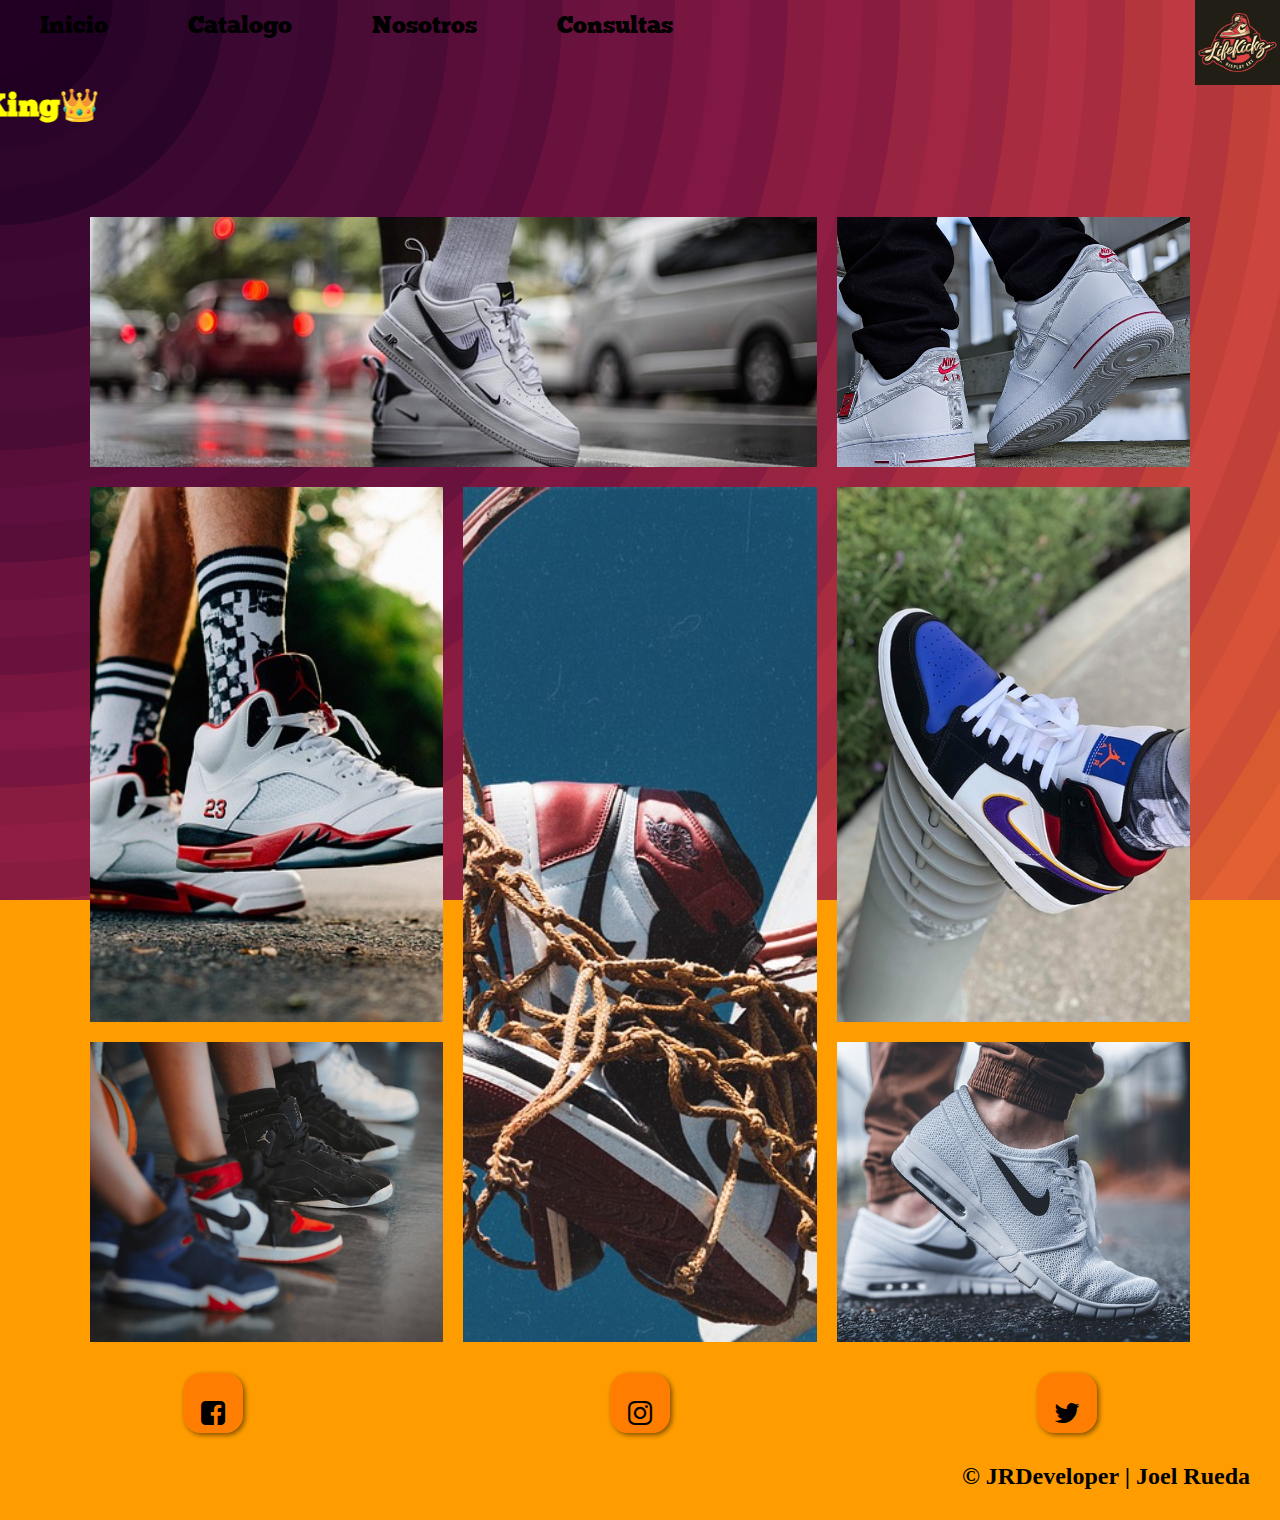
==== catalogo.html @ d48b3563 "modificacion de los archivos css" ====
<!DOCTYPE html>
<html lang="es">
<head>
    <meta charset="UTF-8">
    <meta http-equiv="X-UA-Compatible" content="IE=edge">
    <meta name="viewport" content="width=device-width, initial-scale=1.0">
    <link rel="stylesheet" href="./css/style.css">
    <link rel="stylesheet" href="./css/catalogo.css">
    <link rel="shortcut icon" href="./img/png-transparent-nike-logo-movement-brands-black.png" type="image/x-icon">
    <link rel="stylesheet" href="https://stackpath.bootstrapcdn.com/font-awesome/4.7.0/css/font-awesome.min.css">
    <!--<link rel="stylesheet" href="https://cdnjs.cloudflare.com/ajax/libs/font-awesome/6.4.0/css/all.min.css" integrity="sha512-iecdLmaskl7CVkqkXNQ/ZH/XLlvWZOJyj7Yy7tcenmpD1ypASozpmT/E0iPtmFIB46ZmdtAc9eNBvH0H/ZpiBw==" crossorigin="anonymous" referrerpolicy="no-referrer" />-->
    <title>Catalogo</title>
</head>
<body>
    <nav class="cabecera">
        <ul class="menu">
        <li><a href="index.html">Inicio</a></li>
        <li><a href="catalogo.html">Catalogo</a></li>
        <li><a href="nosotros.html">Nosotros</a></li>
        <li><a href="consultas.html">Consultas</a></li>
        <div class="logo">
        <img src="./img/logo.png" class="logo-img">
        </div>
        </ul>
    </nav>

    <marquee behavior="" direction="right"><h1>👑Welcome to Sneaker King👑</h1></marquee>
    <div class="container-img">
        <div class="box-img">
            <a href="#">
                <figure>
                    <img src="/img/nike-g1b29103af_640.jpg" alt="img-galeria" class="img-grid">
                </figure>
            </a>
        </div>
        <div class="box-img">
            <a href="#">
                <figure>
                    <img src="/img/nike-g95a1f9b24_640.jpg" alt="img-galeria" class="img-grid">
                </figure>
            </a>
        </div>
        <div class="box-img">
            <a href="#">
                <figure>
                    <img src="/img/kicks-gc5918ade9_640.jpg" alt="img-galeria" class="img-grid">
                </figure>
            </a>
        </div>
        <div class="box-img">
            <a href="#">
                <figure>
                    <img src="/img/sneakers-ge3d18dd62_640.jpg" alt="img-galeria" class="img-grid">
                </figure>
            </a>
        </div>
        <div class="box-img">
            <a href="#">
                <figure>
                    <img src="/img/sneakers-g06faaa483_640.jpg" alt="img-galeria" class="img-grid">
                </figure>
            </a>
        </div>
        <div class="box-img">
            <a href="#">
                <figure>
                    <img src="/img/sneakers-gb65b19a7a_640.jpg" alt="img-galeria" class="img-grid">
                </figure>
            </a>
        </div>
        <div class="box-img">
            <a href="#">
                <figure>
                    <img src="/img/feet-gdb52cc5bb_640.jpg" alt="img-galeria" class="img-grid">
                </figure>
            </a>
        </div>
    </div>
    <footer>
        <section class="button">
            <a href="#" class="fa fa-facebook-square" aria-hidden="true"></a>
            <a href="#" class="fa fa-instagram" aria-hidden="true"></a>
            <a href="#" class="fa fa-twitter" aria-hidden="true"></a>
            </section>
            <h2 class="titulo-final">&copy; JRDeveloper | Joel Rueda</h2>
    </footer>
    <!--<a href="#" class="subir">
        <i class="fa-solid fa-chevron-up"></i>
    </a>-->
</body>
</html>
---- css/style.css ----
*{
    margin: 0;
    padding: 0;
    box-sizing: border-box;
}
@font-face {
    font-family: 'Chunk';
    src: url(./../assets/chunkfive-reg-titles.woff2);
}

@font-face {
    font-family: 'CascadiaCode';
    src: url(./../assets/cascadia-code-parrafos.woff);
}

@font-face {
    font-family: 'Silium';
    src: url(./../font/silium-especial.woff);
}

@font-face {
    font-family: 'ChunkPrint';
    src: url(./../font/ChunkFivePrint.woff);
}
body{
    background-color: #ff9d00;
    background-image: url("data:image/svg+xml,%3Csvg xmlns='http://www.w3.org/2000/svg' width='100%25' height='100%25' viewBox='0 0 1600 800'%3E%3Cg stroke='%23000' stroke-width='66.7' stroke-opacity='0.05' %3E%3Ccircle fill='%23ff9d00' cx='0' cy='0' r='1800'/%3E%3Ccircle fill='%23fb8d17' cx='0' cy='0' r='1700'/%3E%3Ccircle fill='%23f47d24' cx='0' cy='0' r='1600'/%3E%3Ccircle fill='%23ed6e2d' cx='0' cy='0' r='1500'/%3E%3Ccircle fill='%23e35f34' cx='0' cy='0' r='1400'/%3E%3Ccircle fill='%23d85239' cx='0' cy='0' r='1300'/%3E%3Ccircle fill='%23cc453e' cx='0' cy='0' r='1200'/%3E%3Ccircle fill='%23be3941' cx='0' cy='0' r='1100'/%3E%3Ccircle fill='%23b02f43' cx='0' cy='0' r='1000'/%3E%3Ccircle fill='%23a02644' cx='0' cy='0' r='900'/%3E%3Ccircle fill='%23901e44' cx='0' cy='0' r='800'/%3E%3Ccircle fill='%23801843' cx='0' cy='0' r='700'/%3E%3Ccircle fill='%236f1341' cx='0' cy='0' r='600'/%3E%3Ccircle fill='%235e0f3d' cx='0' cy='0' r='500'/%3E%3Ccircle fill='%234e0c38' cx='0' cy='0' r='400'/%3E%3Ccircle fill='%233e0933' cx='0' cy='0' r='300'/%3E%3Ccircle fill='%232e062c' cx='0' cy='0' r='200'/%3E%3Ccircle fill='%23210024' cx='0' cy='0' r='100'/%3E%3C/g%3E%3C/svg%3E");
    background-attachment: fixed;
    background-size: cover;
}
marquee{
    font-family: 'Chunk';
    color: yellow;
}
h3{
    font-family: 'CascadiaCode';
}
p{
    font-family: 'CascadiaCode';
}
a{
    font-family: "Chunk";
    font-size: x-large;
    text-align: center;
    color: black;
    padding: 10px;
}
.menu{
    display: flex;
    text-align: center;
    list-style-type: none;
}
.menu li a{
    text-decoration: none;
    padding: 30px;
    font-size: x-large;
}
.logo{
    display: flex;
    justify-content: right;
    height: 100%;
    width: 100%;
}
.logo-img{
    width: 15%;
    width: 16;
}
ul li{
    display: inline-block;
    padding: 10px ;
}
ul li a:hover{
    color: rgb(190, 205, 50);
}
header{
    justify-content: space-between;
    width: 100%;
    height: 500px;
}
.slider-principal{
    display: flex;
    width: 100%;
    height: 430px;
}
.slider-principal .img-slider{
    width: 0px;
    flex-grow: 1;
    object-fit: cover;
    opacity: .8;
    transition: .5s ease;
}
.slider-principal .img-slider:hover{
    cursor: default;
    width: 300px;
    opacity: 1;
    filter: contrast(120%);
}
.contenedor-sobre-nosotros{
    display: flex;
    justify-content: space-evenly;
}
.imagen{
    margin-top: 15px;
    width: 450px;
    height: 200px;
    border-radius: 15%;
}
.sobre-nosotros .contenedor-texto{
    margin-top:15px;
    width: 500px;
    height: 250px;

}
.contenedor-texto h3{
    font-size: x-large;
    margin-top: 15px;
    margin-bottom: 15px;
    color: black;
    text-align: center;
}
.contenedor-texto h3 span{
    margin-top: 15px;
    display: flex;
    text-align: center;
    width: 30px;
    height: 30px;
    padding: 2px;
    margin-right: 5px;
}
.contenedor-texto p{
    font-size: large;
    margin-top: 15px;
    padding: 0px 0px 30px 15px;
    font-weight: 400;
    text-align: justify;
    color: black;
}
.contenedor-franja{
    height: 150px;
    background-color: rgb(0, 0, 0);
    text-align: center;
    line-height: 50px;
    background-image: url(../img/logo-repetido.jpg);
    background-repeat: repeat;
    background-position: center;
    background-attachment: fixed;
    box-shadow: rgba(50,50, 93, 0.688)0px 30px 60px -12px; 
}
.footer{
    /* font-family: 'CascadiaCode';
    text-align: center;
    background-color: #ee5522;
    background-image: url("data:image/svg+xml,%3Csvg xmlns='http://www.w3.org/2000/svg' viewBox='0 0 2000 1500'%3E%3Cdefs%3E%3CradialGradient id='a' gradientUnits='objectBoundingBox'%3E%3Cstop offset='0' stop-color='%23FB3'/%3E%3Cstop offset='1' stop-color='%23ee5522'/%3E%3C/radialGradient%3E%3ClinearGradient id='b' gradientUnits='userSpaceOnUse' x1='0' y1='750' x2='1550' y2='750'%3E%3Cstop offset='0' stop-color='%23f7882b'/%3E%3Cstop offset='1' stop-color='%23ee5522'/%3E%3C/linearGradient%3E%3Cpath id='s' fill='url(%23b)' d='M1549.2 51.6c-5.4 99.1-20.2 197.6-44.2 293.6c-24.1 96-57.4 189.4-99.3 278.6c-41.9 89.2-92.4 174.1-150.3 253.3c-58 79.2-123.4 152.6-195.1 219c-71.7 66.4-149.6 125.8-232.2 177.2c-82.7 51.4-170.1 94.7-260.7 129.1c-90.6 34.4-184.4 60-279.5 76.3C192.6 1495 96.1 1502 0 1500c96.1-2.1 191.8-13.3 285.4-33.6c93.6-20.2 185-49.5 272.5-87.2c87.6-37.7 171.3-83.8 249.6-137.3c78.4-53.5 151.5-114.5 217.9-181.7c66.5-67.2 126.4-140.7 178.6-218.9c52.3-78.3 96.9-161.4 133-247.9c36.1-86.5 63.8-176.2 82.6-267.6c18.8-91.4 28.6-184.4 29.6-277.4c0.3-27.6 23.2-48.7 50.8-48.4s49.5 21.8 49.2 49.5c0 0.7 0 1.3-0.1 2L1549.2 51.6z'/%3E%3Cg id='g'%3E%3Cuse href='%23s' transform='scale(0.12) rotate(60)'/%3E%3Cuse href='%23s' transform='scale(0.2) rotate(10)'/%3E%3Cuse href='%23s' transform='scale(0.25) rotate(40)'/%3E%3Cuse href='%23s' transform='scale(0.3) rotate(-20)'/%3E%3Cuse href='%23s' transform='scale(0.4) rotate(-30)'/%3E%3Cuse href='%23s' transform='scale(0.5) rotate(20)'/%3E%3Cuse href='%23s' transform='scale(0.6) rotate(60)'/%3E%3Cuse href='%23s' transform='scale(0.7) rotate(10)'/%3E%3Cuse href='%23s' transform='scale(0.835) rotate(-40)'/%3E%3Cuse href='%23s' transform='scale(0.9) rotate(40)'/%3E%3Cuse href='%23s' transform='scale(1.05) rotate(25)'/%3E%3Cuse href='%23s' transform='scale(1.2) rotate(8)'/%3E%3Cuse href='%23s' transform='scale(1.333) rotate(-60)'/%3E%3Cuse href='%23s' transform='scale(1.45) rotate(-30)'/%3E%3Cuse href='%23s' transform='scale(1.6) rotate(10)'/%3E%3C/g%3E%3C/defs%3E%3Cg transform='rotate(0 0 0)'%3E%3Cg transform='rotate(0 0 0)'%3E%3Ccircle fill='url(%23a)' r='3000'/%3E%3Cg opacity='0.5'%3E%3Ccircle fill='url(%23a)' r='2000'/%3E%3Ccircle fill='url(%23a)' r='1800'/%3E%3Ccircle fill='url(%23a)' r='1700'/%3E%3Ccircle fill='url(%23a)' r='1651'/%3E%3Ccircle fill='url(%23a)' r='1450'/%3E%3Ccircle fill='url(%23a)' r='1250'/%3E%3Ccircle fill='url(%23a)' r='1175'/%3E%3Ccircle fill='url(%23a)' r='900'/%3E%3Ccircle fill='url(%23a)' r='750'/%3E%3Ccircle fill='url(%23a)' r='500'/%3E%3Ccircle fill='url(%23a)' r='380'/%3E%3Ccircle fill='url(%23a)' r='250'/%3E%3C/g%3E%3Cg transform='rotate(0 0 0)'%3E%3Cuse href='%23g' transform='rotate(10)'/%3E%3Cuse href='%23g' transform='rotate(120)'/%3E%3Cuse href='%23g' transform='rotate(240)'/%3E%3C/g%3E%3Ccircle fill-opacity='0.1' fill='url(%23a)' r='3000'/%3E%3C/g%3E%3C/g%3E%3C/svg%3E");
    background-attachment: fixed;
    background-size: cover;*/
}
.titulo-final{
    text-align: right;
    padding: 30px;
}
.button{
    margin-top: 15px;
    min-width: 700px;
    display: flex;
    justify-content: space-around;
}
.button a{
    text-decoration: none;
    font-size: 28px;
    width: 60px;
    height: 60px;
    line-height: 60px;
    text-align: center;
    background: rgba(255, 102, 0, 0.589);
    border-radius: 30%;
    box-shadow: 2px 2px 5px rgba(0, 0, 0, .5);
    transition: all .4s ease-in-out;
}
.button a:hover{
    transform: scale(1.2);
    background-color:#fff;
}
/*INICIO ESTILO CATALAGO*/
.button{
    margin-top: 15px;
    min-width: 700px;
    display: flex;
    justify-content: space-around;
}
.button a{
    text-decoration: none;
    font-size: 28px;
    width: 60px;
    height: 60px;
    line-height: 60px;
    text-align: center;
    background: rgba(255, 102, 0, 0.589);
    border-radius: 30%;
    box-shadow: 2px 2px 5px rgba(0, 0, 0, .5);
    transition: all .4s ease-in-out;
}
.button a:hover{
    transform: scale(1.2);
}
.container-img{
    width: 100%;
    max-width: 1100px;
    margin: auto;
    margin-top: 60px;
    margin-bottom: 60px;
    display: grid;
    grid-template-columns: repeat(3, 1fr);
    grid-template-rows: 250px;
    grid-gap: 20px;
}
.container-img .box-img figure{
    width: 100%;
    height: 100%;
}
.container-img .box-img img{
    width: 100%;
    height: 100%;
    object-fit: cover;
}
.container-img .box-img:nth-child(1){
    grid-column-start: span 2;
}
.container-img .box-img:nth-child(4){
    grid-row-start: span 2;
}
.img-grid:hover{
    transform: scale(1.05);
    transition: all ease-out 0.2s;

}
/*.subir{
    height: 40px;
    width: 40px;
    line-height: 20px;
    font-family: 25px;
    color: #fff;
    background-color:orange;
    text-align: center;
    position: fixed;
    bottom: 40px;
    right: 40px;
    border: 3px solid #fff;
}
.subir:hover{
    box-shadow: 0 0 5px #fff;
}*/

/*codigo responsive*/
@media screen and(max-width: 800px){
    .container-img{
        width: 95;
        grid-template-columns: repeat(2, 1fr);
        grid-gap:10px;
        grid-template-rows: 200px;
    }
    .container-img .box-img:nth-child(1){
        grid-column-start: span 1;
    }
}
---- css/catalogo.css ----
/* .button{
    margin-top: 15px;
    min-width: 700px;
    display: flex;
    justify-content: space-around;
}
.button a{
    text-decoration: none;
    font-size: 28px;
    width: 60px;
    height: 60px;
    line-height: 60px;
    text-align: center;
    background: rgba(255, 102, 0, 0.589);
    border-radius: 30%;
    box-shadow: 2px 2px 5px rgba(0, 0, 0, .5);
    transition: all .4s ease-in-out;
}
.button a:hover{
    transform: scale(1.2);
}
.container-img{
    width: 100%;
    max-width: 1100px;
    margin: auto;
    margin-top: 60px;
    margin-bottom: 60px;
    display: grid;
    grid-template-columns: repeat(3, 1fr);
    grid-template-rows: 250px;
    grid-gap: 20px;
}
.container-img .box-img figure{
    width: 100%;
    height: 100%;
}
.container-img .box-img img{
    width: 100%;
    height: 100%;
    object-fit: cover;
}
.container-img .box-img:nth-child(1){
    grid-column-start: span 2;
}
.container-img .box-img:nth-child(4){
    grid-row-start: span 2;
}
.img-grid:hover{
    transform: scale(1.05);
    transition: all ease-out 0.2s;

}
/*.subir{
    height: 40px;
    width: 40px;
    line-height: 20px;
    font-family: 25px;
    color: #fff;
    background-color:orange;
    text-align: center;
    position: fixed;
    bottom: 40px;
    right: 40px;
    border: 3px solid #fff;
}
.subir:hover{
    box-shadow: 0 0 5px #fff;
}*/

/*codigo responsive*/
/*@media screen and(max-width: 800px){
    .container-img{
        width: 95;
        grid-template-columns: repeat(2, 1fr);
        grid-gap:10px;
        grid-template-rows: 200px;
    }
    .container-img .box-img:nth-child(1){
        grid-column-start: span 1;
    }
} */
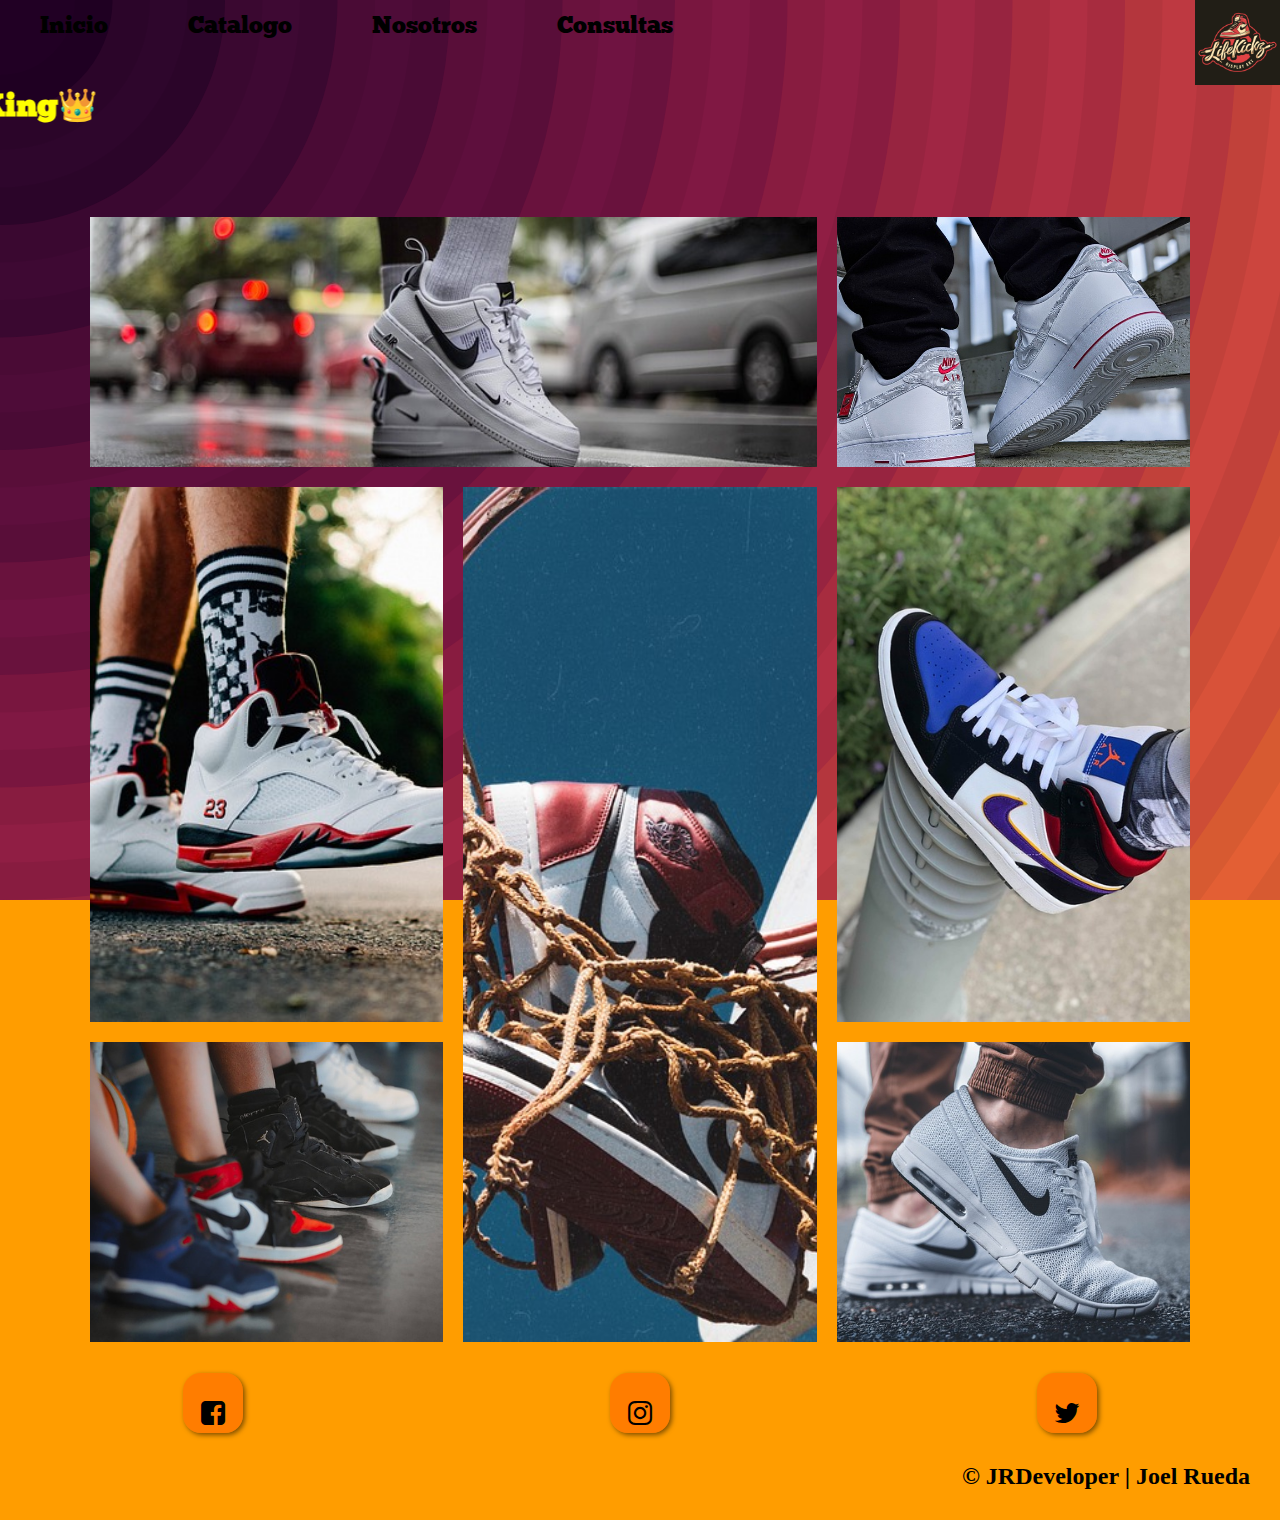
==== commit 0542c2be: "modificacion en archivo consultas y en style" ====
--- a/catalogo.html
+++ b/catalogo.html
@@ -5,7 +5,6 @@
     <meta http-equiv="X-UA-Compatible" content="IE=edge">
     <meta name="viewport" content="width=device-width, initial-scale=1.0">
     <link rel="stylesheet" href="./css/style.css">
-    <link rel="stylesheet" href="./css/catalogo.css">
     <link rel="shortcut icon" href="./img/png-transparent-nike-logo-movement-brands-black.png" type="image/x-icon">
     <link rel="stylesheet" href="https://stackpath.bootstrapcdn.com/font-awesome/4.7.0/css/font-awesome.min.css">
     <!--<link rel="stylesheet" href="https://cdnjs.cloudflare.com/ajax/libs/font-awesome/6.4.0/css/all.min.css" integrity="sha512-iecdLmaskl7CVkqkXNQ/ZH/XLlvWZOJyj7Yy7tcenmpD1ypASozpmT/E0iPtmFIB46ZmdtAc9eNBvH0H/ZpiBw==" crossorigin="anonymous" referrerpolicy="no-referrer" />-->
--- a/css/style.css
+++ b/css/style.css
@@ -261,4 +261,56 @@
     .container-img .box-img:nth-child(1){
         grid-column-start: span 1;
     }
+}
+@media screen and(max-width: 500px){
+    .container-img{
+        width: 90%;
+        grid-template-columns: repeat(1, 1fr);
+    }
+    .container-img .box-img img{
+        height: 200px;
+    }
+}
+/*INICIO ESTILO NOSOTROS*/
+.titulo{
+    font-family: 'Chunk';
+    text-align: center;
+}
+h3{
+    text-align: center;
+}
+.parrafos{
+    margin-top: 10px;
+    padding: 40px;
+    background-image: url(/img/shoes-g21c79d933_640.jpg);
+    background-size: 20vw;
+    background-repeat: repeat;
+    border:dashed;
+    color: yellowgreen;
+}
+p{
+    font-size: xx-large;
+    color: yellow;
+}
+/*INICIO ESTILO CONSULTAS*/
+fieldset{
+    background-image: url(/img/logo-repetido.jpg);
+    background-attachment: fixed;
+    background-size: cover;
+    padding: 50px;
+    text-align: center;
+}
+label{
+    font-family: 'Chunk';
+    color:yellow;
+}
+.boton-enviar{
+    padding: 9px;
+    border-radius: 12px;
+    background: yellow;
+}
+legend{
+    font-family: 'Chunk';
+    color: yellow;
+    font: xx-large;
 }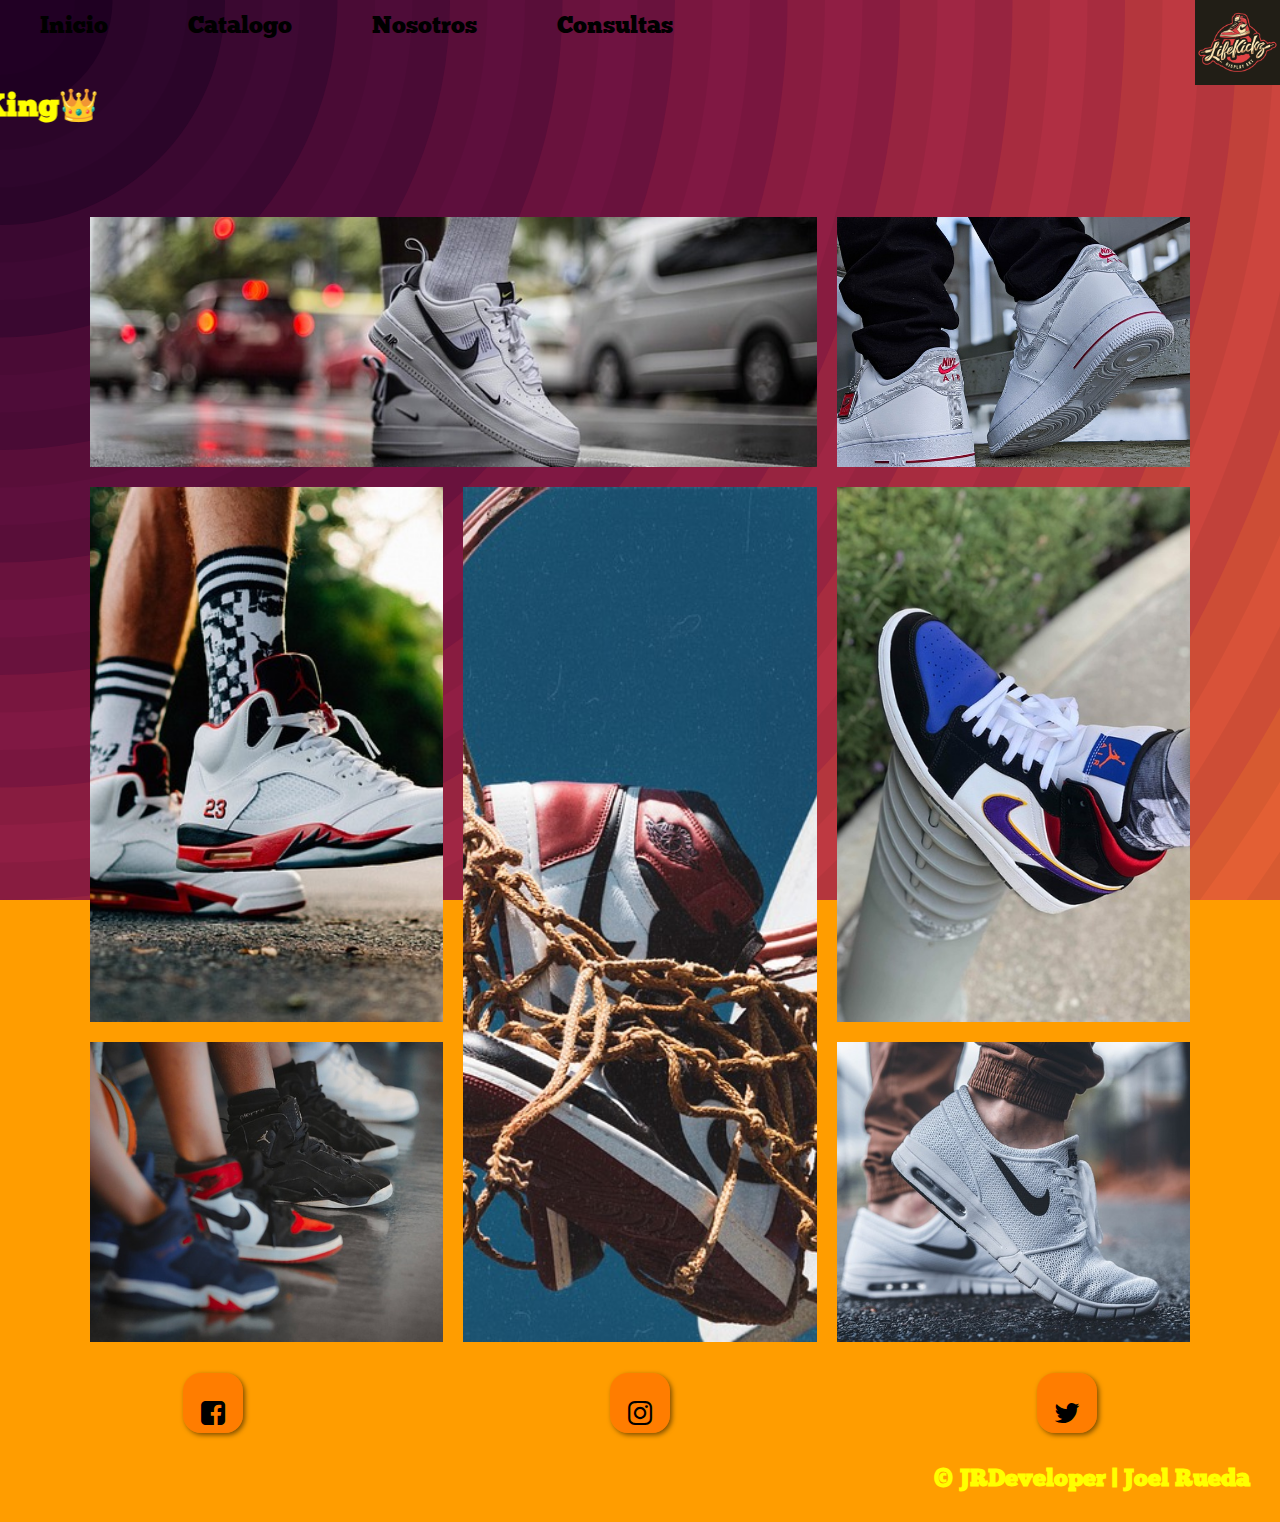
==== commit ddd7c854: "modificacion en el archivo consultas" ====
--- a/catalogo.html
+++ b/catalogo.html
@@ -28,49 +28,49 @@
         <div class="box-img">
             <a href="#">
                 <figure>
-                    <img src="/img/nike-g1b29103af_640.jpg" alt="img-galeria" class="img-grid">
+                    <img src="./img/nike-g1b29103af_640.jpg" alt="img-galeria" class="img-grid">
                 </figure>
             </a>
         </div>
         <div class="box-img">
             <a href="#">
                 <figure>
-                    <img src="/img/nike-g95a1f9b24_640.jpg" alt="img-galeria" class="img-grid">
+                    <img src="./img/nike-g95a1f9b24_640.jpg" alt="img-galeria" class="img-grid">
                 </figure>
             </a>
         </div>
         <div class="box-img">
             <a href="#">
                 <figure>
-                    <img src="/img/kicks-gc5918ade9_640.jpg" alt="img-galeria" class="img-grid">
+                    <img src="./img/kicks-gc5918ade9_640.jpg" alt="img-galeria" class="img-grid">
                 </figure>
             </a>
         </div>
         <div class="box-img">
             <a href="#">
                 <figure>
-                    <img src="/img/sneakers-ge3d18dd62_640.jpg" alt="img-galeria" class="img-grid">
+                    <img src="./img/sneakers-ge3d18dd62_640.jpg" alt="img-galeria" class="img-grid">
                 </figure>
             </a>
         </div>
         <div class="box-img">
             <a href="#">
                 <figure>
-                    <img src="/img/sneakers-g06faaa483_640.jpg" alt="img-galeria" class="img-grid">
+                    <img src="./img/sneakers-g06faaa483_640.jpg" alt="img-galeria" class="img-grid">
                 </figure>
             </a>
         </div>
         <div class="box-img">
             <a href="#">
                 <figure>
-                    <img src="/img/sneakers-gb65b19a7a_640.jpg" alt="img-galeria" class="img-grid">
+                    <img src="./img/sneakers-gb65b19a7a_640.jpg" alt="img-galeria" class="img-grid">
                 </figure>
             </a>
         </div>
         <div class="box-img">
             <a href="#">
                 <figure>
-                    <img src="/img/feet-gdb52cc5bb_640.jpg" alt="img-galeria" class="img-grid">
+                    <img src="./img/feet-gdb52cc5bb_640.jpg" alt="img-galeria" class="img-grid">
                 </figure>
             </a>
         </div>
--- a/css/style.css
+++ b/css/style.css
@@ -42,7 +42,7 @@
     font-family: "Chunk";
     font-size: x-large;
     text-align: center;
-    color: black;
+    color: black !important;
     padding: 10px;
 }
 .menu{
@@ -70,7 +70,7 @@
     padding: 10px ;
 }
 ul li a:hover{
-    color: rgb(190, 205, 50);
+    color: rgb(190, 205, 50) !important;
 }
 header{
     justify-content: space-between;
@@ -145,14 +145,6 @@
     background-position: center;
     background-attachment: fixed;
     box-shadow: rgba(50,50, 93, 0.688)0px 30px 60px -12px; 
-}
-.footer{
-    /* font-family: 'CascadiaCode';
-    text-align: center;
-    background-color: #ee5522;
-    background-image: url("data:image/svg+xml,%3Csvg xmlns='http://www.w3.org/2000/svg' viewBox='0 0 2000 1500'%3E%3Cdefs%3E%3CradialGradient id='a' gradientUnits='objectBoundingBox'%3E%3Cstop offset='0' stop-color='%23FB3'/%3E%3Cstop offset='1' stop-color='%23ee5522'/%3E%3C/radialGradient%3E%3ClinearGradient id='b' gradientUnits='userSpaceOnUse' x1='0' y1='750' x2='1550' y2='750'%3E%3Cstop offset='0' stop-color='%23f7882b'/%3E%3Cstop offset='1' stop-color='%23ee5522'/%3E%3C/linearGradient%3E%3Cpath id='s' fill='url(%23b)' d='M1549.2 51.6c-5.4 99.1-20.2 197.6-44.2 293.6c-24.1 96-57.4 189.4-99.3 278.6c-41.9 89.2-92.4 174.1-150.3 253.3c-58 79.2-123.4 152.6-195.1 219c-71.7 66.4-149.6 125.8-232.2 177.2c-82.7 51.4-170.1 94.7-260.7 129.1c-90.6 34.4-184.4 60-279.5 76.3C192.6 1495 96.1 1502 0 1500c96.1-2.1 191.8-13.3 285.4-33.6c93.6-20.2 185-49.5 272.5-87.2c87.6-37.7 171.3-83.8 249.6-137.3c78.4-53.5 151.5-114.5 217.9-181.7c66.5-67.2 126.4-140.7 178.6-218.9c52.3-78.3 96.9-161.4 133-247.9c36.1-86.5 63.8-176.2 82.6-267.6c18.8-91.4 28.6-184.4 29.6-277.4c0.3-27.6 23.2-48.7 50.8-48.4s49.5 21.8 49.2 49.5c0 0.7 0 1.3-0.1 2L1549.2 51.6z'/%3E%3Cg id='g'%3E%3Cuse href='%23s' transform='scale(0.12) rotate(60)'/%3E%3Cuse href='%23s' transform='scale(0.2) rotate(10)'/%3E%3Cuse href='%23s' transform='scale(0.25) rotate(40)'/%3E%3Cuse href='%23s' transform='scale(0.3) rotate(-20)'/%3E%3Cuse href='%23s' transform='scale(0.4) rotate(-30)'/%3E%3Cuse href='%23s' transform='scale(0.5) rotate(20)'/%3E%3Cuse href='%23s' transform='scale(0.6) rotate(60)'/%3E%3Cuse href='%23s' transform='scale(0.7) rotate(10)'/%3E%3Cuse href='%23s' transform='scale(0.835) rotate(-40)'/%3E%3Cuse href='%23s' transform='scale(0.9) rotate(40)'/%3E%3Cuse href='%23s' transform='scale(1.05) rotate(25)'/%3E%3Cuse href='%23s' transform='scale(1.2) rotate(8)'/%3E%3Cuse href='%23s' transform='scale(1.333) rotate(-60)'/%3E%3Cuse href='%23s' transform='scale(1.45) rotate(-30)'/%3E%3Cuse href='%23s' transform='scale(1.6) rotate(10)'/%3E%3C/g%3E%3C/defs%3E%3Cg transform='rotate(0 0 0)'%3E%3Cg transform='rotate(0 0 0)'%3E%3Ccircle fill='url(%23a)' r='3000'/%3E%3Cg opacity='0.5'%3E%3Ccircle fill='url(%23a)' r='2000'/%3E%3Ccircle fill='url(%23a)' r='1800'/%3E%3Ccircle fill='url(%23a)' r='1700'/%3E%3Ccircle fill='url(%23a)' r='1651'/%3E%3Ccircle fill='url(%23a)' r='1450'/%3E%3Ccircle fill='url(%23a)' r='1250'/%3E%3Ccircle fill='url(%23a)' r='1175'/%3E%3Ccircle fill='url(%23a)' r='900'/%3E%3Ccircle fill='url(%23a)' r='750'/%3E%3Ccircle fill='url(%23a)' r='500'/%3E%3Ccircle fill='url(%23a)' r='380'/%3E%3Ccircle fill='url(%23a)' r='250'/%3E%3C/g%3E%3Cg transform='rotate(0 0 0)'%3E%3Cuse href='%23g' transform='rotate(10)'/%3E%3Cuse href='%23g' transform='rotate(120)'/%3E%3Cuse href='%23g' transform='rotate(240)'/%3E%3C/g%3E%3Ccircle fill-opacity='0.1' fill='url(%23a)' r='3000'/%3E%3C/g%3E%3C/g%3E%3C/svg%3E");
-    background-attachment: fixed;
-    background-size: cover;*/
 }
 .titulo-final{
     text-align: right;
@@ -300,7 +292,7 @@
     padding: 50px;
     text-align: center;
 }
-label{
+h2{
     font-family: 'Chunk';
     color:yellow;
 }
@@ -313,4 +305,8 @@
     font-family: 'Chunk';
     color: yellow;
     font: xx-large;
+}
+label{
+    color: yellow;
+    font-family: 'Chunk';
 }